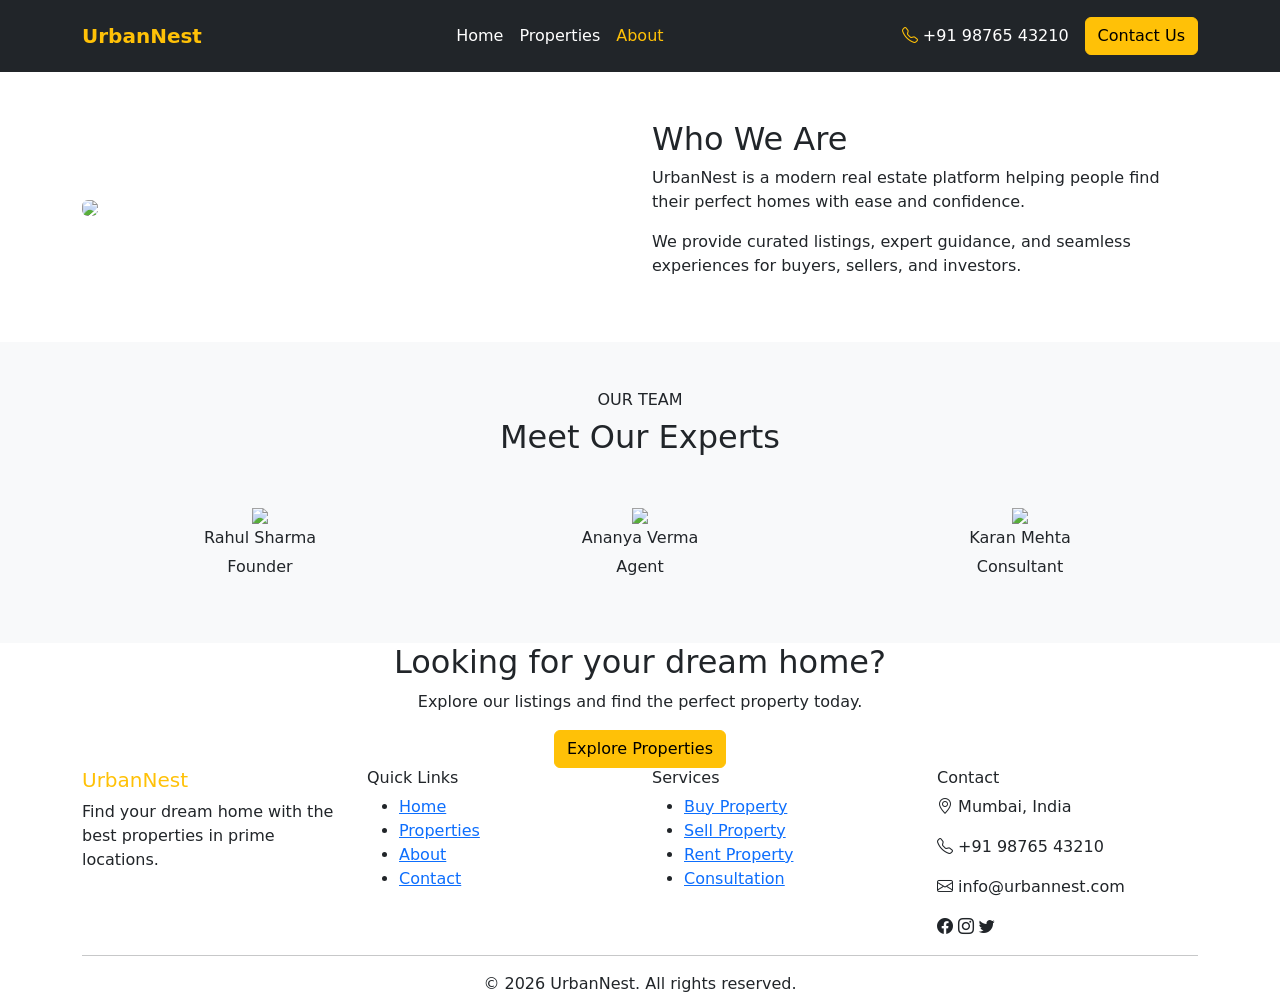
==== about.html @ c582c4a6 "Initial commit – UrbanNest Real Estate Website UI Added complete multi-page real estate website UI i" ====
<!DOCTYPE html>
<html lang="en">

<head>
    <meta charset="UTF-8">
    <meta name="viewport" content="width=device-width, initial-scale=1.0">
    <title>About - UrbanNest</title>

    <link href="https://cdn.jsdelivr.net/npm/bootstrap@5.3.0/dist/css/bootstrap.min.css" rel="stylesheet">
    <link rel="stylesheet" href="assets/css/style.css">
    <link rel="stylesheet" href="https://cdn.jsdelivr.net/npm/bootstrap-icons@1.10.5/font/bootstrap-icons.css">
</head>

<body>

    <!-- Navbar -->
    <nav class="navbar navbar-expand-lg navbar-dark bg-dark py-3">
        <div class="container">

            <a class="navbar-brand fw-bold text-warning" href="#">
                UrbanNest
            </a>

            <button class="navbar-toggler" data-bs-toggle="collapse" data-bs-target="#navMenu">
                <span class="navbar-toggler-icon"></span>
            </button>

            <div class="collapse navbar-collapse" id="navMenu">

                <ul class="navbar-nav mx-auto">
                    <li class="nav-item">
                        <a class="nav-link text-white" href="index.html">Home</a>
                    </li>
                    <li class="nav-item">
                        <a class="nav-link text-white" href="properties.html">Properties</a>
                    </li>
                    <li class="nav-item">
                        <a class="nav-link active text-warning" href="#">About</a>
                    </li>
                </ul>

                <div class="d-flex align-items-center gap-3">

                    <div class="nav-phone text-white">
                        <i class="bi bi-telephone text-warning"></i>
                        +91 98765 43210
                    </div>

                    <a href="contact.html" class="btn btn-warning">
                        Contact Us
                    </a>

                </div>

            </div>

        </div>
    </nav>

    <section class="py-5">

        <div class="container">

            <div class="row align-items-center">

                <!-- Image -->
                <div class="col-md-6">
                    <img src="assets/images/who_we_are.png" class="img-fluid rounded">
                </div>

                <!-- Text -->
                <div class="col-md-6">

                    <h2>Who We Are</h2>

                    <p>
                        UrbanNest is a modern real estate platform helping people find
                        their perfect homes with ease and confidence.
                    </p>

                    <p>
                        We provide curated listings, expert guidance, and seamless
                        experiences for buyers, sellers, and investors.
                    </p>

                </div>

            </div>

        </div>

    </section>

    <section class="py-5 bg-light">

        <div class="container text-center">

            <h6 class="section-subtitle">OUR TEAM</h6>
            <h2 class="section-title">Meet Our Experts</h2>

            <div class="row mt-4 g-4">

                <div class="col-md-4">
                    <div class="team-card">
                        <img src="assets/images/user1.jpg">
                        <h6>Rahul Sharma</h6>
                        <p>Founder</p>
                    </div>
                </div>

                <div class="col-md-4">
                    <div class="team-card">
                        <img src="assets/images/user2.jpg">
                        <h6>Ananya Verma</h6>
                        <p>Agent</p>
                    </div>
                </div>

                <div class="col-md-4">
                    <div class="team-card">
                        <img src="assets/images/user3.jpg">
                        <h6>Karan Mehta</h6>
                        <p>Consultant</p>
                    </div>
                </div>

            </div>

        </div>

    </section>

    <section class="cta-section text-center">

        <div class="container">

            <h2>Looking for your dream home?</h2>
            <p>Explore our listings and find the perfect property today.</p>

            <a href="properties.html" class="btn btn-warning">
                Explore Properties
            </a>

        </div>

    </section>

    <footer class="footer">

        <div class="container">

            <div class="row gy-4">

                <!-- Brand -->
                <div class="col-md-3">
                    <h5 class="text-warning">UrbanNest</h5>
                    <p>
                        Find your dream home with the best properties in prime locations.
                    </p>
                </div>

                <!-- Links -->
                <div class="col-md-3">
                    <h6>Quick Links</h6>
                    <ul class="footer-links">
                        <li><a href="#">Home</a></li>
                        <li><a href="#">Properties</a></li>
                        <li><a href="#">About</a></li>
                        <li><a href="#">Contact</a></li>
                    </ul>
                </div>

                <!-- Services -->
                <div class="col-md-3">
                    <h6>Services</h6>
                    <ul class="footer-links">
                        <li><a href="#">Buy Property</a></li>
                        <li><a href="#">Sell Property</a></li>
                        <li><a href="#">Rent Property</a></li>
                        <li><a href="#">Consultation</a></li>
                    </ul>
                </div>

                <!-- Contact -->
                <div class="col-md-3">
                    <h6>Contact</h6>
                    <p><i class="bi bi-geo-alt"></i> Mumbai, India</p>
                    <p><i class="bi bi-telephone"></i> +91 98765 43210</p>
                    <p><i class="bi bi-envelope"></i> info@urbannest.com</p>

                    <!-- Social -->
                    <div class="social-icons mt-2">
                        <i class="bi bi-facebook"></i>
                        <i class="bi bi-instagram"></i>
                        <i class="bi bi-twitter"></i>
                    </div>
                </div>

            </div>

            <hr>

            <!-- Bottom -->
            <div class="text-center">
                <p class="mb-0">© 2026 UrbanNest. All rights reserved.</p>
            </div>

        </div>

    </footer>
</body>

</html>
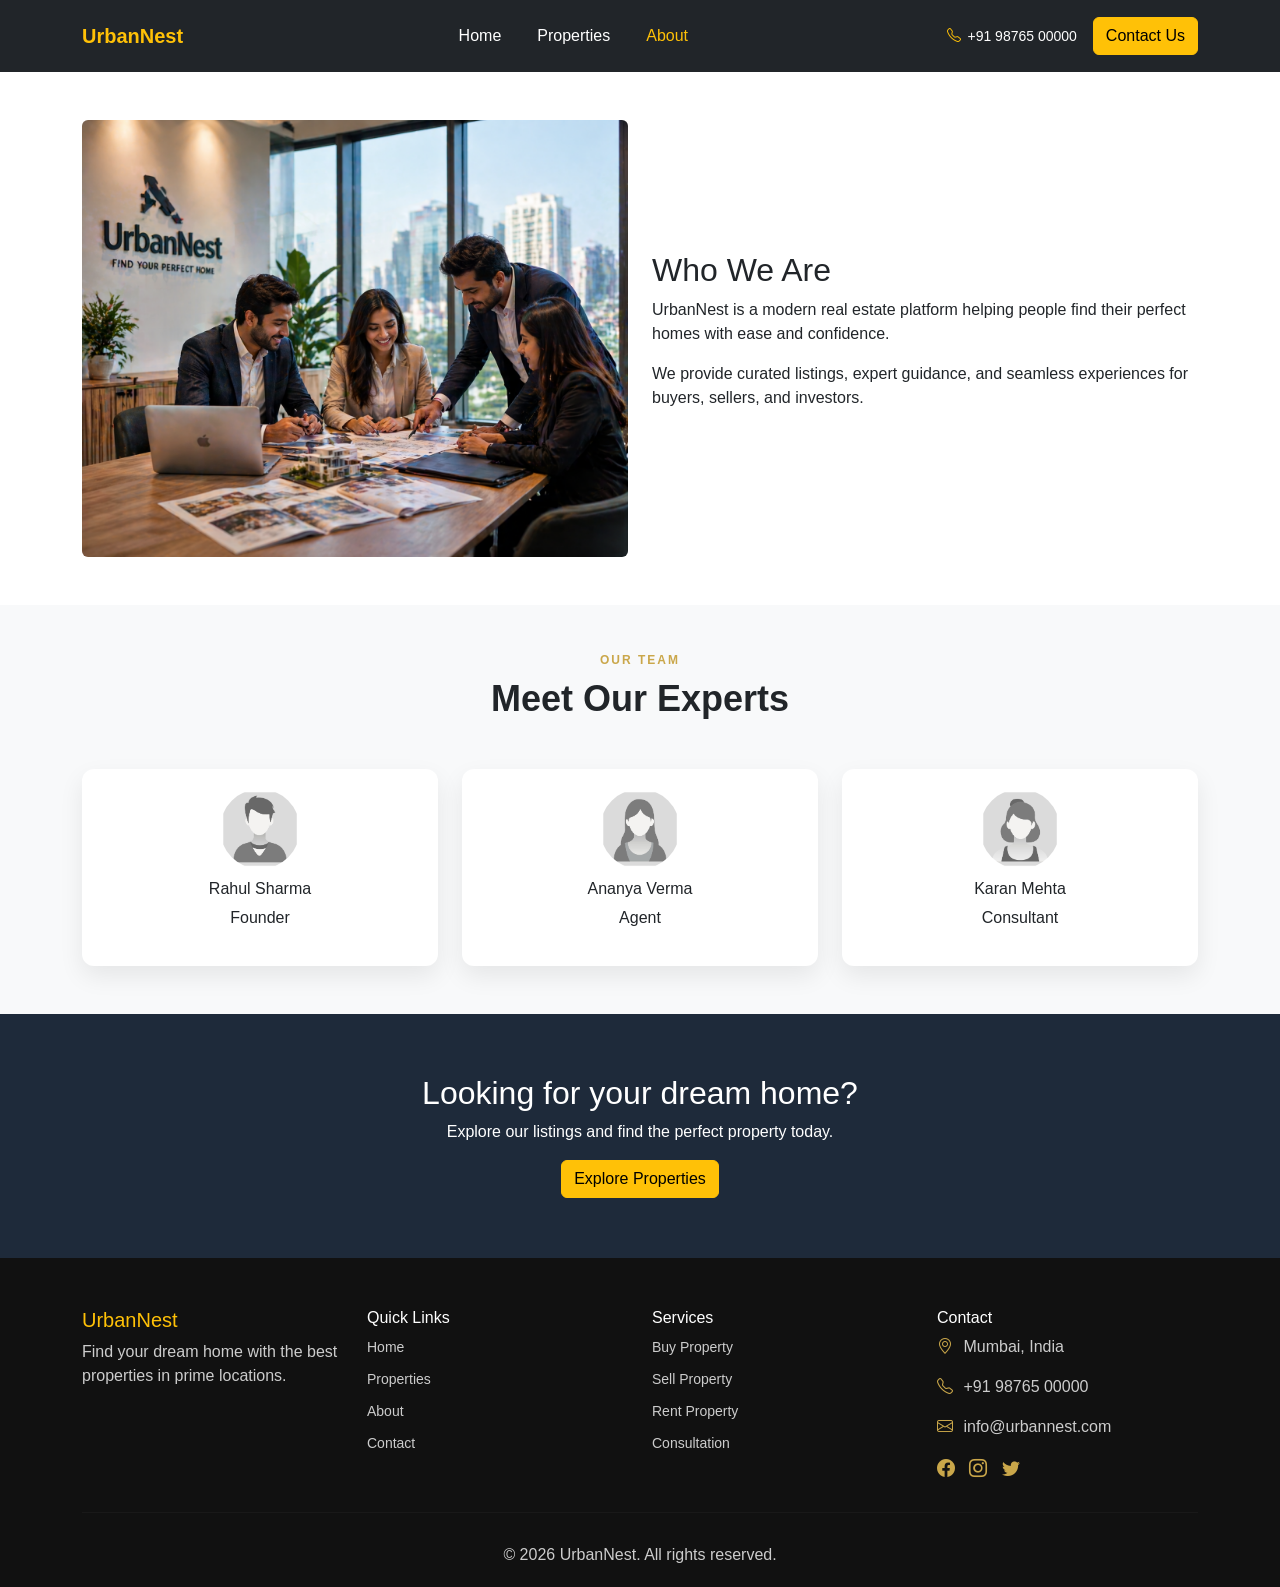
==== commit f96870be: "Files Updated" ====
--- a/about.html
+++ b/about.html
@@ -43,7 +43,7 @@
 
                     <div class="nav-phone text-white">
                         <i class="bi bi-telephone text-warning"></i>
-                        +91 98765 43210
+                        +91 98765 00000
                     </div>
 
                     <a href="contact.html" class="btn btn-warning">
@@ -185,7 +185,7 @@
                 <div class="col-md-3">
                     <h6>Contact</h6>
                     <p><i class="bi bi-geo-alt"></i> Mumbai, India</p>
-                    <p><i class="bi bi-telephone"></i> +91 98765 43210</p>
+                    <p><i class="bi bi-telephone"></i> +91 98765 00000</p>
                     <p><i class="bi bi-envelope"></i> info@urbannest.com</p>
 
                     <!-- Social -->
--- a/assets/css/style.css
+++ b/assets/css/style.css
@@ -0,0 +1,694 @@
+body {
+    font-family: 'Segoe UI', sans-serif;
+}
+
+.navbar {
+    z-index: 10;
+}
+
+.navbar .nav-link {
+    margin: 0 10px;
+    font-weight: 500;
+}
+
+.nav-phone {
+    color: #fff;
+    font-size: 14px;
+    display: flex;
+    align-items: center;
+    gap: 6px;
+}
+
+.nav-phone i {
+    color: #ffc107;
+    font-size: 14px;
+}
+
+.hero {
+    height: 100vh;
+    background: url('../images/hero.png') center/cover no-repeat;
+    position: relative;
+    padding-top: 100px;
+}
+
+/* Dark overlay */
+.hero::before {
+    content: "";
+    position: absolute;
+    width: 100%;
+    height: 100%;
+    background: rgba(0,0,0,0.6);
+    top: 0;
+    left: 0;
+}
+
+/* Keep content above overlay */
+.hero .container {
+    position: relative;
+    z-index: 2;
+}
+
+.hero-badge {
+    display: inline-flex;
+    align-items: center;
+    gap: 8px;
+    padding: 8px 14px;
+    border-radius: 20px;
+    background: rgba(255, 193, 7, 0.2);
+    color: #ffc107;
+    font-size: 14px;
+    font-weight: 500;
+    backdrop-filter: blur(4px);
+}
+
+.hero-badge i {
+    font-size: 14px;
+}
+
+.hero-subtitle {
+    font-size: 18px;
+    color: #ddd;
+    line-height: 1.6;
+    max-width: 500px;
+}
+
+a{
+    color: black;
+    text-decoration: none;
+}
+
+.search-box {
+    margin-top: -70px;
+    position: relative;
+    z-index: 5;
+}
+
+.search-wrapper {
+    background: rgba(255, 255, 255, 0.95);
+    padding: 20px;
+    border-radius: 16px;
+    box-shadow: 0 15px 40px rgba(0,0,0,0.15);
+}
+
+/* Input with icon */
+.search-field {
+    display: flex;
+    align-items: center;
+    gap: 8px;
+    background: #f8f9fa;
+    padding: 10px 12px;
+    border-radius: 10px;
+}
+
+.search-field input {
+    border: none;
+    outline: none;
+    background: transparent;
+    width: 100%;
+}
+
+.search-field i {
+    color: #888;
+}
+
+/* Select styling */
+.form-select {
+    border-radius: 10px;
+    padding: 10px;
+}
+
+/* Button polish */
+.search-wrapper button {
+    border-radius: 10px;
+}
+
+.search-wrapper button {
+    font-weight: 500;
+    letter-spacing: 0.5px;
+}
+
+.search-wrapper {
+    background: rgba(255, 255, 255, 0.95);
+    padding: 25px;
+    border-radius: 18px;
+
+    box-shadow:
+        0 20px 60px rgba(0, 0, 0, 0.25),
+        0 5px 20px rgba(0, 0, 0, 0.1);
+}
+
+.search-group label {
+    font-size: 13px;
+    font-weight: 500;
+    color: #777;
+    margin-bottom: 6px;
+    display: block;
+}
+
+.search-group .form-select {
+    border-radius: 10px;
+    padding: 10px;
+}
+
+.search-wrapper:hover {
+    transform: translateY(-3px);
+    transition: 0.3s;
+}
+
+.property-card {
+    border-radius: 16px;
+    overflow: hidden;
+    background: #fff;
+    transition: 0.3s;
+}
+
+/* Image container */
+.property-img {
+    position: relative;
+}
+
+.property-img img {
+    width: 100%;
+    height: 220px;
+    object-fit: cover;
+}
+
+/* Tag (For Sale) */
+.tag {
+    position: absolute;
+    top: 10px;
+    left: 10px;
+    background: #ffc107;
+    color: #000;
+    padding: 4px 10px;
+    font-size: 12px;
+    border-radius: 6px;
+}
+
+/* Price overlay */
+.price {
+    bottom: 10px;
+    left: 10px;
+    background: rgba(0,0,0,0.7);
+    color: #fff;
+    padding: 6px 10px;
+    border-radius: 6px;
+    font-size: 14px;
+}
+
+
+
+/* Hover */
+.property-card:hover {
+    transform: translateY(-8px);
+    box-shadow: 0 20px 40px rgba(0,0,0,0.15);
+}
+
+.section-subtitle {
+    color: #caa74a;
+    letter-spacing: 2px;
+    font-size: 12px;
+    font-weight: 600;
+}
+
+.section-title {
+    font-size: 36px;
+    font-weight: 700;
+    margin-top: 10px;
+}
+
+.section-desc {
+    color: #777;
+    margin-top: 10px;
+}
+
+.property-card {
+    background: #fff;
+    border-radius: 16px;
+    overflow: hidden;
+    box-shadow: 0 10px 30px rgba(0,0,0,0.08);
+    transition: 0.3s;
+}
+
+.property-card:hover {
+    transform: translateY(-6px);
+}
+
+/* Image */
+.property-img {
+    position: relative;
+}
+
+.property-img img {
+    width: 100%;
+    height: 220px;
+    object-fit: cover;
+}
+
+/* Tag */
+.tag {
+    position: absolute;
+    top: 12px;
+    left: 12px;
+    background: #2c2c2c;
+    color: #fff;
+    font-size: 12px;
+    padding: 4px 10px;
+    border-radius: 20px;
+}
+
+/* Content */
+.property-content {
+    padding: 18px;
+}
+
+.property-content h5 {
+    font-weight: 600;
+}
+
+/* Location */
+.location {
+    color: #888;
+    font-size: 14px;
+}
+
+.location i {
+    color: #caa74a;
+}
+
+/* Divider */
+.property-content hr {
+    margin: 12px 0;
+}
+
+/* Bottom row */
+.property-info {
+    display: flex;
+    align-items: center;
+    gap: 10px;
+    font-size: 13px;
+    color: #777;
+}
+
+/* Price */
+
+.search-btn {
+    display: flex;
+    justify-content: center;
+    align-items: center;
+    gap: 8px;
+    height: 42px;
+}
+
+.property-info {
+    display: flex;
+    align-items: center;
+    gap: 12px;
+    font-size: 13px;
+    color: #777;
+}
+
+.property-info .price {
+    margin-left: auto;   /* pushes it to right */
+    color: #caa74a;
+    font-weight: 600;
+}
+/* Section spacing */
+.stats-section {
+    margin: 60px 0;
+}
+
+.view-all-btn {
+    background: #1e2a3a;
+    color: #fff;
+    padding: 10px 22px;
+    border-radius: 8px;
+    font-weight: 500;
+    transition: 0.3s;
+}
+
+.view-all-btn:hover {
+    background: #000;
+    color: #fff;
+}
+
+
+/* Dark bar */
+.stats-box {
+    background: linear-gradient(90deg, #1e2a3a, #243447);
+    border-radius: 14px;
+    padding: 20px 30px;
+}
+
+/* Wrapper controls spacing */
+.stats-wrapper {
+    display: flex;
+    justify-content: space-between;  /* EVEN SPACING */
+    align-items: center;
+}
+
+/* Each item */
+.stat-item {
+    display: flex;
+    align-items: center;
+    gap: 12px;
+}
+
+/* Icon */
+.stat-item i {
+    font-size: 22px;
+    color: #caa74a;
+}
+
+/* Number */
+.stat-item h4 {
+    margin: 0;
+    color: #fff;
+    font-weight: 700;
+}
+
+/* Text */
+.stat-item p {
+    margin: 0;
+    font-size: 13px;
+    color: #ccc;
+}
+
+/* Wrapper control */
+.stats-wrapper {
+    display: flex;
+    justify-content: space-between;
+
+    max-width: 900px;   /* KEY: limits stretch */
+    margin: 0 auto;     /* centers it */
+
+    align-items: center;
+}
+
+.stats-box {
+    background: linear-gradient(90deg, #1e2a3a, #243447);
+    border-radius: 14px;
+    padding: 20px 40px;  /* more side breathing */
+}
+
+.testimonials {
+    background: #f8f9fa;
+}
+
+/* Card */
+.testimonial-card {
+    background: #fff;
+    padding: 25px;
+    border-radius: 14px;
+    box-shadow: 0 10px 30px rgba(0,0,0,0.08);
+    transition: 0.3s;
+}
+
+.testimonial-card:hover {
+    transform: translateY(-5px);
+}
+
+/* User image */
+.user-img {
+    width: 70px;
+    height: 70px;
+    border-radius: 50%;
+    object-fit: cover;
+    margin-bottom: 15px;
+}
+
+/* Text */
+.testimonial-card p {
+    font-size: 14px;
+    color: #555;
+}
+
+/* Name */
+.testimonial-card h6 {
+    margin-top: 10px;
+    font-weight: 600;
+}
+
+/* Role */
+.testimonial-card span {
+    font-size: 13px;
+    color: #888;
+}
+
+.footer {
+    background: #111;
+    color: #ccc;
+    padding: 50px 0 20px;
+}
+
+/* Headings */
+.footer h5,
+.footer h6 {
+    color: #fff;
+}
+
+/* Links */
+.footer-links {
+    list-style: none;
+    padding: 0;
+}
+
+.footer-links li {
+    margin-bottom: 8px;
+}
+
+.footer-links a {
+    text-decoration: none;
+    color: #ccc;
+    font-size: 14px;
+}
+
+.footer-links a:hover {
+    color: #caa74a;
+}
+
+/* Contact icons */
+.footer i {
+    margin-right: 6px;
+    color: #caa74a;
+}
+
+/* Social icons */
+.social-icons i {
+    margin-right: 10px;
+    font-size: 18px;
+    cursor: pointer;
+}
+
+.social-icons i:hover {
+    color: #caa74a;
+}
+
+/* Divider */
+.footer hr {
+    border-color: #333;
+    margin: 30px 0;
+}
+
+
+/* Properties Page */
+.properties-hero {
+    height: 45vh;
+    background: url('../images/hero.png') center/cover no-repeat;
+    position: relative;
+    display: flex;
+    align-items: center;
+}
+
+/* Overlay */
+.properties-hero::before {
+    content: "";
+    position: absolute;
+    width: 100%;
+    height: 100%;
+    background: rgba(0,0,0,0.6);
+    top: 0;
+    left: 0;
+}
+
+/* Keep content above overlay */
+.properties-hero .container {
+    position: relative;
+    z-index: 2;
+}
+
+/* Text styling */
+.properties-hero h1 {
+    font-size: 48px;
+    font-weight: 700;
+}
+
+.properties-hero p {
+    color: #ddd;
+    margin-top: 10px;
+}
+
+/* Positioning */
+.filter-wrapper {
+    margin-top: -50px;
+    position: relative;
+    z-index: 5;
+}
+
+/* Box */
+.filter-box {
+    background: #fff;
+    padding: 20px 25px;
+    border-radius: 14px;
+
+    box-shadow:
+        0 20px 50px rgba(0,0,0,0.2),
+        0 5px 20px rgba(0,0,0,0.08);
+}
+
+/* Labels */
+.filter-group label {
+    font-size: 13px;
+    color: #777;
+    margin-bottom: 6px;
+    display: block;
+}
+
+/* Select */
+.form-select {
+    border-radius: 10px;
+    padding: 10px;
+}
+
+/* Button */
+.filter-btn {
+    height: 42px;
+    display: flex;
+    justify-content: center;
+    align-items: center;
+    gap: 8px;
+}
+
+/* Text */
+.results-text {
+    font-size: 14px;
+    color: #555;
+}
+
+/* Sort box */
+.sort-box span {
+    font-size: 14px;
+    color: #777;
+}
+
+/* Dropdown */
+.sort-select {
+    width: 160px;
+    border-radius: 8px;
+    padding: 6px;
+}
+
+.properties-list {
+    margin-top: 20px;
+}
+
+.details-hero img {
+    width: 100%;
+    height: 60vh;
+    object-fit: cover;
+}
+
+/* Price highlight */
+.price {
+    color: #caa74a;
+    font-weight: 600;
+}
+
+/* Contact box */
+.contact-box {
+    background: #f8f9fa;
+    padding: 20px;
+    border-radius: 12px;
+    box-shadow: 0 10px 25px rgba(0,0,0,0.08);
+}
+
+.about-hero {
+    height: 40vh;
+    background: url('../images/hero.jpg') center/cover no-repeat;
+    display: flex;
+    align-items: center;
+    position: relative;
+}
+
+.about-hero::before {
+    content: "";
+    position: absolute;
+    width: 100%;
+    height: 100%;
+    background: rgba(0,0,0,0.6);
+}
+
+.about-hero .container {
+    position: relative;
+    z-index: 2;
+}
+
+.team-card {
+    background: #fff;
+    padding: 20px;
+    border-radius: 12px;
+    box-shadow: 0 10px 25px rgba(0,0,0,0.08);
+}
+
+.team-card img {
+    width: 80px;
+    height: 80px;
+    border-radius: 50%;
+    margin-bottom: 10px;
+}
+
+.cta-section {
+    background: #1e2a3a;
+    color: #fff;
+    padding: 60px 0;
+}
+
+.contact-hero {
+    height: 40vh;
+    background: url('/assets/images/hero.png') center/cover no-repeat;
+    display: flex;
+    align-items: center;
+    position: relative;
+}
+
+.contact-hero::before {
+    content: "";
+    position: absolute;
+    width: 100%;
+    height: 100%;
+    background: rgba(0,0,0,0.6);
+}
+
+.contact-hero .container {
+    position: relative;
+    z-index: 2;
+}
+
+.contact-card {
+    background: #fff;
+    padding: 25px;
+    border-radius: 12px;
+    box-shadow: 0 10px 25px rgba(0,0,0,0.08);
+}
+
+.contact-card i {
+    font-size: 28px;
+    color: #caa74a;
+    margin-bottom: 10px;
+}
+
+.contact-box {
+    background: #f8f9fa;
+    padding: 20px;
+    border-radius: 12px;
+}
